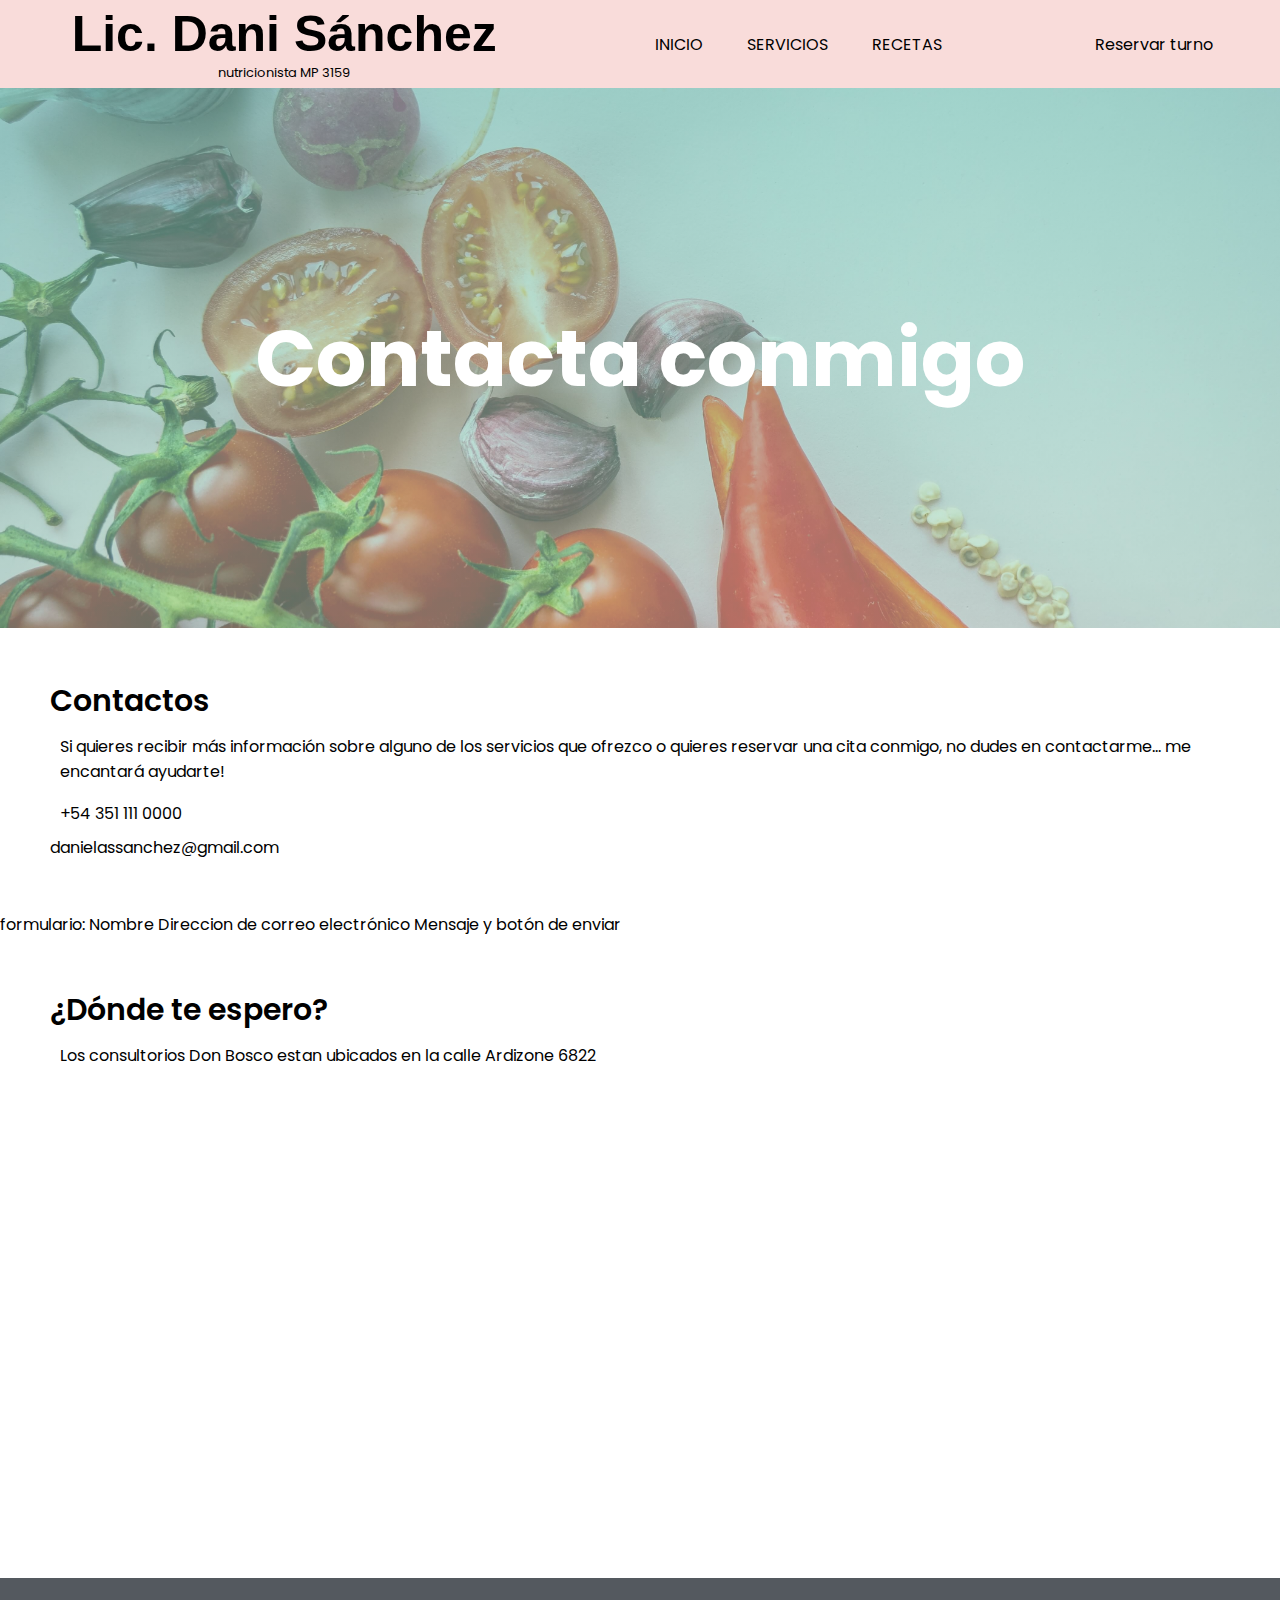
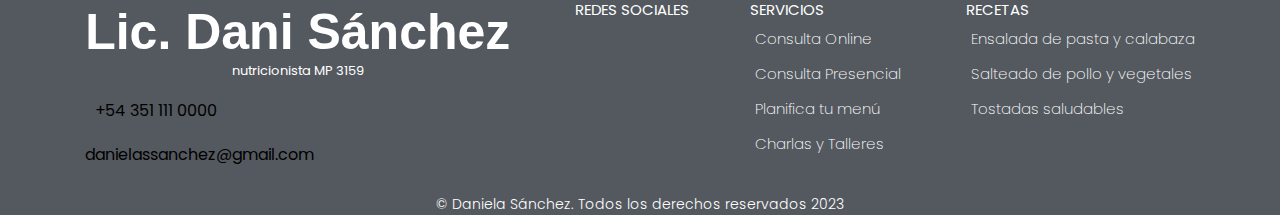
==== page/contacto.html @ ceea78dd "first commit" ====
<!DOCTYPE html>
<html lang="es">
<head>
    <meta charset="UTF-8">
    <meta name="viewport" content="width=device-width, initial-scale=1.0">
    <meta name="keywords" content="nutrición, nutricionista, planes aliementarios, tratamientos aliementarios, salud, recetas, sobrepeso y obesidad, diabetes">
    <meta name="description" content="Mi misión como Lic. en Nutrición es guiarte y acompañarte en el camino hacia un estilo de vida saludable a través de ricas recetas, de manera simple y sin demasiadas complicaciones.">
    <meta name="author" content="Daniela Sánchez">
    <link rel="shortcut icon" href="../img/hoja.png" type="image/x-icon">
    <link rel="stylesheet" href="../style.css">
    <link rel="stylesheet" href="https://cdnjs.cloudflare.com/ajax/libs/font-awesome/6.4.0/css/all.min.css" integrity="sha512-iecdLmaskl7CVkqkXNQ/ZH/XLlvWZOJyj7Yy7tcenmpD1ypASozpmT/E0iPtmFIB46ZmdtAc9eNBvH0H/ZpiBw==" crossorigin="anonymous" referrerpolicy="no-referrer">
    <title>Daniela Sánchez</title>
</head>
<body>
    <header>
        <div class="nav_container">
            <div class="logo">
                <h2 class="logo_title">Lic. Dani Sánchez</h2>
                <h3 class="logo_subtitle">nutricionista MP 3159</h3>
            </div>
            <nav>            
                <ul class="nav_links">
                    <li> <a href="../index.html">Inicio</a> </li>
                    <li> <a href="../page/servicios.html">Servicios</a> </li>
                    <li> <a href="../page/recetas.html">Recetas</a> </li>
                </ul>                
            </nav>
            <a href="../page/contacto.html" class="click">Reservar turno</a>
        </div>
        <div class="hero_contacto">
            <h2>Contacta conmigo</h2>
        </div>

    </header>
    <main>
        <div class="contacto">
            <h2>Contactos</h2>
            <p>Si quieres recibir más información sobre alguno de los servicios que ofrezco o quieres reservar una cita conmigo, no dudes en contactarme… me encantará ayudarte!</p>
            
            <li> <i class="fa-brands fa-whatsapp"></i> +54 351 111 0000 </li>
            <li> <i class="fa-regular fa-envelope"></i> danielassanchez@gmail.com </li>
        </div>
        formulario:
        Nombre
        Direccion de correo electrónico
        Mensaje y botón de enviar
        <div class="contacto">
            <h2>¿Dónde te espero?</h2>
            <p>Los consultorios Don Bosco estan ubicados en la calle Ardizone 6822</p>
            <iframe src="https://www.google.com/maps/embed?pb=!1m18!1m12!1m3!1d3405.9455272115515!2d-64.2728063249409!3d-31.38806549488188!2m3!1f0!2f0!3f0!3m2!1i1024!2i768!4f13.1!3m3!1m2!1s0x94329fcbf947f269%3A0xce2cf6c00699e3d!2sLic.%20en%20Nutrici%C3%B3n%20Daniela%20S%C3%A1nchez!5e0!3m2!1ses!2sar!4v1690282794936!5m2!1ses!2sar" width="600" height="450" style="border:0;" allowfullscreen="" loading="lazy" referrerpolicy="no-referrer-when-downgrade"></iframe>
        </div>
    </main>
    <footer class="final">
        <div class="final_container">
            <div class="">
                <div class="logo">
                    <h2 class="final_logo_title">Lic. Dani Sánchez</h2>
                    <h3 class="final_logo_subtitle">nutricionista MP 3159</h3>
                </div>
                <ul class="final_links">
                    <li> <i class="fa-brands fa-whatsapp"></i> +54 351 111 0000 </li>
                    <li> <i class="fa-regular fa-envelope"></i> danielassanchez@gmail.com </li>
                </ul>
            </div>
            <div class="">
                <h3 class="final_title"> Redes Sociales</h3>
                <ul class="">
                    <li> <a href="https://www.facebook.com/danielasancheznutricion" target="_blank"> <i class="fa-brands fa-facebook-f"></i> </a> </li>
                    <li> <a href="https://www.instagram.com/nutri.danisanchez/" target="_blank"> <i class="fa-brands fa-instagram"></i> </a> </li>
                </ul>
            </div>
            <div class="">
                <h3 class="final_title"> Servicios</h3>
                <ul class="final_links">
                    <li> <a href="./page/servicios.html">Consulta Online</a> </li>
                    <li> <a href="./page/servicios.html">Consulta Presencial</a> </li>
                    <li> <a href="./page/servicios.html">Planifica tu menú</a> </li>
                    <li> <a href="./page/servicios.html">Charlas y Talleres</a> </li>
                </ul>
            </div>
            <div class="">
                <h3 class="final_title"> Recetas</h3>
                <ul class="final_links">
                    <li> <a href="./page/recetas.html">Ensalada de pasta y calabaza</a></li>
                    <li> <a href="./page/recetas.html">Salteado de pollo y vegetales</a></li>
                    <li> <a href="./page/recetas.html">Tostadas saludables</a></li>
                </ul>
            </div>
        </div>
        <p class="firma">&copy; Daniela Sánchez. Todos los derechos reservados 2023</p>
    </footer>
    
</body>
 
</html>
---- style.css ----
@import url('https://fonts.cdnfonts.com/css/cymbidium');
/* font-family: 'Cymbidium', sans-serif; */
@import url('https://fonts.cdnfonts.com/css/bung-virgi');
/* font-family: 'Bung Virgi', sans-serif; */
@import url('https://fonts.googleapis.com/css2?family=Poppins:wght@200;400;600;800&display=swap');
/* font-family: 'Poppins', sans-serif; */
*{
    margin: 0;
    padding: 0;
    box-sizing: border-box;
    list-style: none;
    color: #000;
    font-family: 'Poppins', sans-serif;
    scroll-behavior:smooth;
}
.cabecera{
    display: flex;
    flex-direction: column;
    background-image: linear-gradient(to top, #c1dfc488 0%, #73c6b554 100%), url(./img/mesa-con-alimentos.jpg);
    background-size: contain;
    background-repeat: no-repeat;
    background-position: left;
    height: 100vh; 
}
.logo{
    padding: 5px;
}
.logo_title{
    font-family: 'Bung Virgi', sans-serif;
    font-size: 50px;
}
.logo_subtitle{
    text-align: center;
    font-size: 13px;
    font-weight: 400;
}
.nav_container{
    display: flex;
    justify-content: space-around;
    align-items: center;
    background-color: #f9dcda;
}
.nav_links >li{
    display: inline-block;
    padding: 0px 20px;
}
.nav_links >li>a{
    text-decoration: none;
    text-transform: uppercase;
}
.click{
    text-decoration: none;
    cursor: pointer;
    transition: all 0.2s;
}
.click:hover{
    transform: scale(1.2);
    color: #73c6b6;
}
.hero{
    height: 100vh;
    display: flex;
    justify-content: flex-end;
    align-items: center;
}
.hero_text{
    width: 50%;
    display: flex;
    flex-direction: column;
    padding-right: 50px;
}
.hero_text h2{
    font-weight: 400;
}
.hero_text h1{
    font-weight: 600;
    font-size: 50px;
}
.hero_text a{
    text-decoration: none;
    cursor: pointer;
    transition: all 0.2s;
    background-color: #73c6b6;
    padding: 12px 18px;
    border-radius: 10px;
    width: 25%;
    text-align: center;
    transition: all 0.2s;
}
.hero_text a:hover{
    transform: scale(1.2);
}
.cards{
    padding: 50px;
}
.cards_title{
    font-weight: 600;
    font-size: 30px;
    margin-top: 30px;
}
.cards_paragraph{
    margin: 20px;
}
.cards_container{    
    display: flex;
    width: 90%;
    justify-content: space-between;
    flex-wrap: wrap;
    margin: 0 auto;
    min-height: 300px;
    padding: 40px;   
}
.cards_items{
    width: 200px;
    min-height: 200px;
    overflow: hidden;
    display: flex;
    flex-direction: column;
    align-items: center;
    border-radius: 10px;
    box-shadow: -3px 2px 38px -2px rgba(115,198,182,0.9);
    -webkit-box-shadow: -3px 2px 38px -2px rgba(115,198,182,0.9);
    -moz-box-shadow: -3px 2px 38px -2px rgba(115,198,182,0.9);
    padding: 1em;
}
.cards img{
    width: 100px;
    margin-top: 40px;
}
.cards a{
    cursor: pointer;
    text-decoration: none;
    font-weight: 600;       
}
.presentation{
    display: flex;
    justify-content: space-around;
    align-items: center;
    flex-wrap: wrap;
    margin: 0 auto;
    padding-right: 50px;
}
.presentation img{
    width: 500px;
    margin-bottom: 50px;
}
.presentation_text{
    padding: 50px;
    width: 700px;
    line-height: 30px;
}
.presentation_title{
    font-weight: 600;
    font-size: 30px;
}
.presentation_paragraph1{
    color: #73c6b6;
    margin: 10px 0px;
}
.final{
    background-color: #54595f;    
}
.final_logo_title{
    font-family: 'Bung Virgi', sans-serif;
    font-size: 50px;
    color: #fff;
}
.final_logo_subtitle{
    text-align: center;
    font-size: 13px;
    font-weight: 400;
    color: #fff;
}
.final_container{
    display: flex;
    justify-content: space-evenly;
    padding: 20px;

}
.final_links >li{
    padding: 5px;
}
.final_links >li>a{
    text-decoration: none;
    color: #fff;
    font-weight: 200;
    font-size: 15px;
}
.fa-brands{
    color: #fff;
    font-size: 23px;
    padding: 5px;
}
.fa-regular{
    color: #fff;
    font-size: 23px;
}
.final_title{
    font-weight: 400;
    font-size: 15px;
    color: #fff;
    text-transform: uppercase;
}
.firma{
    text-align: center;
    color: #fff;
    font-weight: 300;
    font-size: 14px;
}
                /* SERVICIOS */
.hero_servicios{
    height: 60vh;
    background-image:linear-gradient(to top, #c1dfc459 0%, #73c6b5b9 100%), url(./img/mesa-con-alimentos.jpg);
    background-size: cover;
    display: flex;
    align-items: center;
    justify-content: center;
    background-attachment: fixed;
}
.hero_servicios h2{
    color: #fff;
    font-size: 80px;    
}
.servicios{
    display: flex;
    justify-content: center;
    justify-content: space-around;
    flex-wrap: wrap;
    padding: 60px;
    width: 80%;
    margin: 0 auto;
}
.servicios figure{
    display: flex;
    justify-content: center;
    align-items: center;
    width: 200px;
    
}
.servicios img{
    width: 100%;
}
.servicios_text{
    width: 50%;
    display: flex;
    flex-direction: column;
}
.servicios_text h2{
    align-self: center;
}
.servicios_text p{
    margin: 15px;
}
.servicios a{
    text-decoration: none;
    cursor: pointer;
    background-color: #73c6b6;
    padding: 12px 18px;
    border-radius: 10px;
    width: 40%;
    text-align: center;
    align-self: center;
}
               /* CONTACTO */
.hero_contacto{
    height: 60vh;
    background-image:linear-gradient(to top, #c1dfc475 0%, #73c6b5a4 100%), url(./img/verduras.jpg);
    background-size: cover;
    display: flex;
    align-items: center;
    justify-content: center;
    background-attachment: fixed;
}
.hero_contacto h2{
    color: #fff;
    font-size: 80px; 
}
.contacto{
    display: flex;
    flex-direction: column;
    padding: 50px;
}
.contacto p{
    margin: 10px;
}
.contacto h2{
    font-weight: 600;
    font-size: 30px;
}

                /* RECETAS */
.hero_recetas{
    height: 60vh;
    background-image:linear-gradient(to top, #c1dfc459 0%, #73c6b5c7 100%), url(./img/tostadassaludables.jpg);
    background-size: cover;
    display: flex;
    align-items: center;
    justify-content: center;
    background-attachment: fixed;
}
.hero_recetas h2{
    color: #fff;
    font-size: 80px;
}
.recetas_container{
    display: flex;
    flex-direction: column;
    flex-wrap: wrap;
    width: 90%;
    margin: 0 auto;
}
.recetas{
    display: flex;
    justify-content: space-around;
    padding: 40px 0px;
}
.recetas_a{
    width: 40%;
}
.recetas_b{
    width: 40%;
}
.recetas h2{
    text-transform: uppercase;
    border-bottom: 2px solid #73c6b6;
}
.recetas p{
    margin: 10px;
}
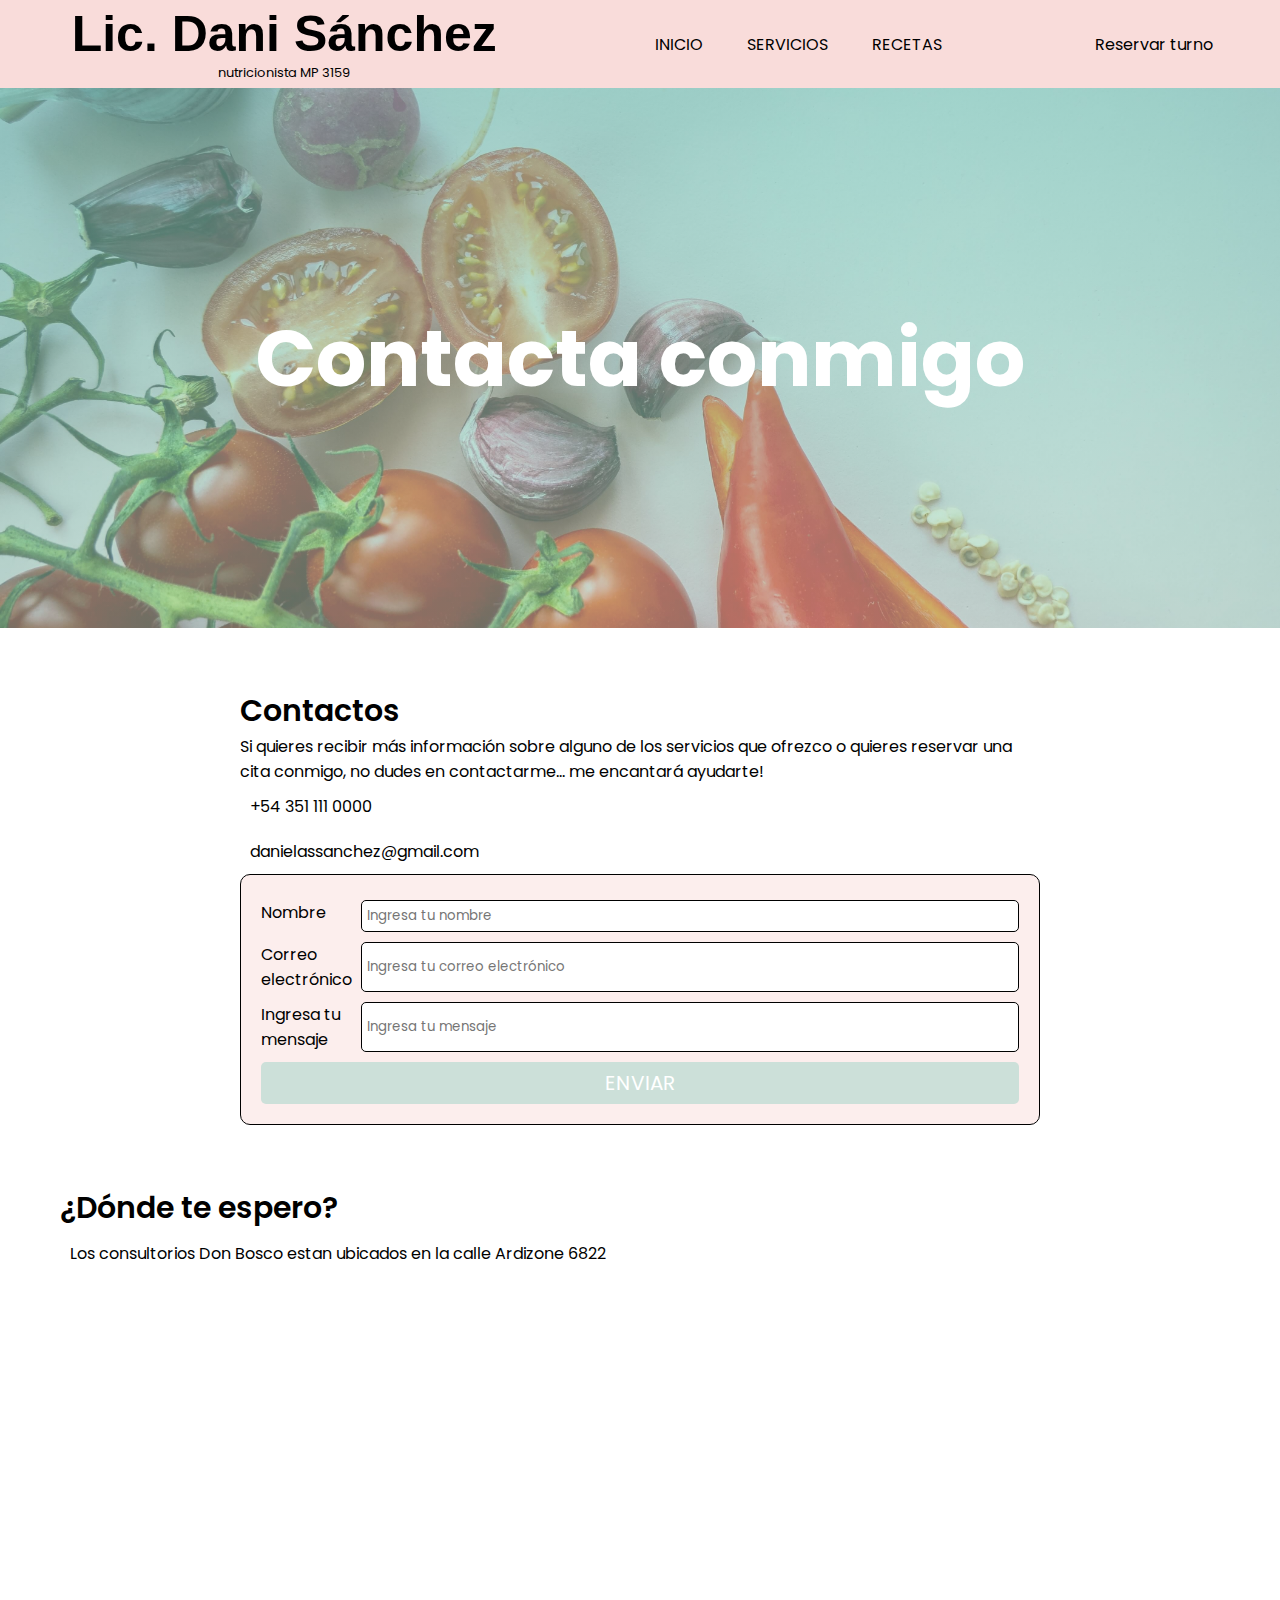
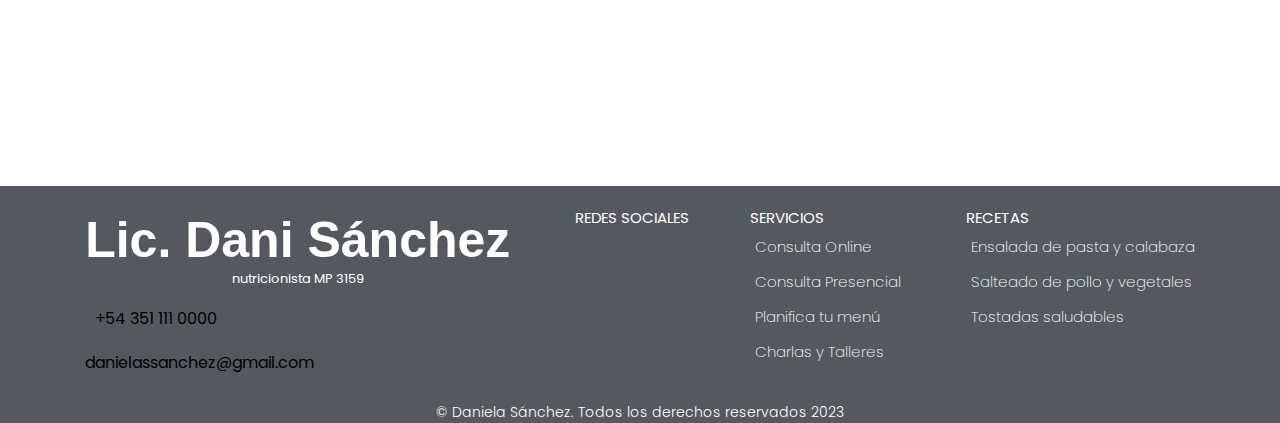
==== commit 5e01dc00: "agregue formulario y modifiqué varios css" ====
--- a/page/contacto.html
+++ b/page/contacto.html
@@ -32,18 +32,32 @@
         </div>
 
     </header>
-    <main>
-        <div class="contacto">
-            <h2>Contactos</h2>
-            <p>Si quieres recibir más información sobre alguno de los servicios que ofrezco o quieres reservar una cita conmigo, no dudes en contactarme… me encantará ayudarte!</p>
-            
-            <li> <i class="fa-brands fa-whatsapp"></i> +54 351 111 0000 </li>
-            <li> <i class="fa-regular fa-envelope"></i> danielassanchez@gmail.com </li>
+    <main>             
+        <div class="contacto_container">
+            <div class="contacto_text">
+                <h2>Contactos</h2>
+                <p>Si quieres recibir más información sobre alguno de los servicios que ofrezco o quieres reservar una cita conmigo, no dudes en contactarme… me encantará ayudarte!</p>
+                <a href="#"> <i class="fa-solid fa-phone"> </i> +54 351 111 0000  </a> 
+                <a href="#"> <i class="fa-solid fa-envelope"> </i> danielassanchez@gmail.com </a>
+            </div>  
+            <div class="container_formulario">    
+                <form class="formulario">
+                    <div class="formulario_items">
+                        <label for="nombre">Nombre</label>
+                        <input type="text" placeholder="Ingresa tu nombre" id="nombre">
+                    </div>
+                    <div class="formulario_items">
+                        <label for="correo electrónico">Correo electrónico</label>
+                        <input type="text" placeholder="Ingresa tu correo electrónico" id="correo electrónico">
+                    </div>
+                    <div class="formulario_items">
+                        <label for="mensaje">Ingresa tu mensaje</label>
+                        <input type="text" placeholder="Ingresa tu mensaje" id="mensaje">
+                    </div>
+                    <input type="submit" value="Enviar" class="btn">
+                </form>
+            </div>
         </div>
-        formulario:
-        Nombre
-        Direccion de correo electrónico
-        Mensaje y botón de enviar
         <div class="contacto">
             <h2>¿Dónde te espero?</h2>
             <p>Los consultorios Don Bosco estan ubicados en la calle Ardizone 6822</p>
--- a/style.css
+++ b/style.css
@@ -234,8 +234,7 @@
     display: flex;
     justify-content: center;
     align-items: center;
-    width: 200px;
-    
+    width: 200px;    
 }
 .servicios img{
     width: 100%;
@@ -260,6 +259,12 @@
     width: 40%;
     text-align: center;
     align-self: center;
+}
+.flecha{
+    position: fixed;
+    bottom: 230px;
+    right: 20px;
+    z-index: 1;
 }
                /* CONTACTO */
 .hero_contacto{
@@ -275,10 +280,29 @@
     color: #fff;
     font-size: 80px; 
 }
+.contacto_container{
+    display: flex;
+    justify-content: space-around;
+    flex-wrap: wrap;
+    padding: 60px;
+}
+.contacto_text{
+    width: 800px;
+    display: flex;
+    flex-direction: column;
+}
+.contacto_text h2{
+    font-weight: 600;
+    font-size: 30px;
+}
+.contacto_text a{
+    text-decoration: none;
+    padding: 10px;
+}
 .contacto{
     display: flex;
-    flex-direction: column;
-    padding: 50px;
+    flex-direction: column ;
+    padding: 0px 0px 60px 60px;
 }
 .contacto p{
     margin: 10px;
@@ -286,6 +310,44 @@
 .contacto h2{
     font-weight: 600;
     font-size: 30px;
+}
+.container_formulario{
+    width: 800px;    
+    padding: 20px;
+    border: 1px solid black;
+    border-radius: 10px;
+    background-color: #f9dcda7a;    
+}
+.formulario{
+    display: flex;
+    flex-direction: column;
+    }
+.formulario_items{
+    display: flex;
+    margin: 5px 0px;
+}
+.formulario_items label{
+    flex-basis: 100px;
+}
+.formulario_items input{
+    flex: 1;
+    padding: 5px;
+    border: 1px solid;
+    border-radius: 5px;
+}
+.btn{
+    background-color: #73c6b559;
+    text-transform: uppercase;
+    border: none;
+    padding: 6px;
+    margin-top: 5px;
+    border-radius: 5px;
+    color: #fff;
+    font-size: 20px;
+    cursor: pointer;
+}
+.btn:hover{
+    background-color: #73c6b5de;
 }
 
                 /* RECETAS */
@@ -308,6 +370,7 @@
     flex-wrap: wrap;
     width: 90%;
     margin: 0 auto;
+    padding: 60px;
 }
 .recetas{
     display: flex;
